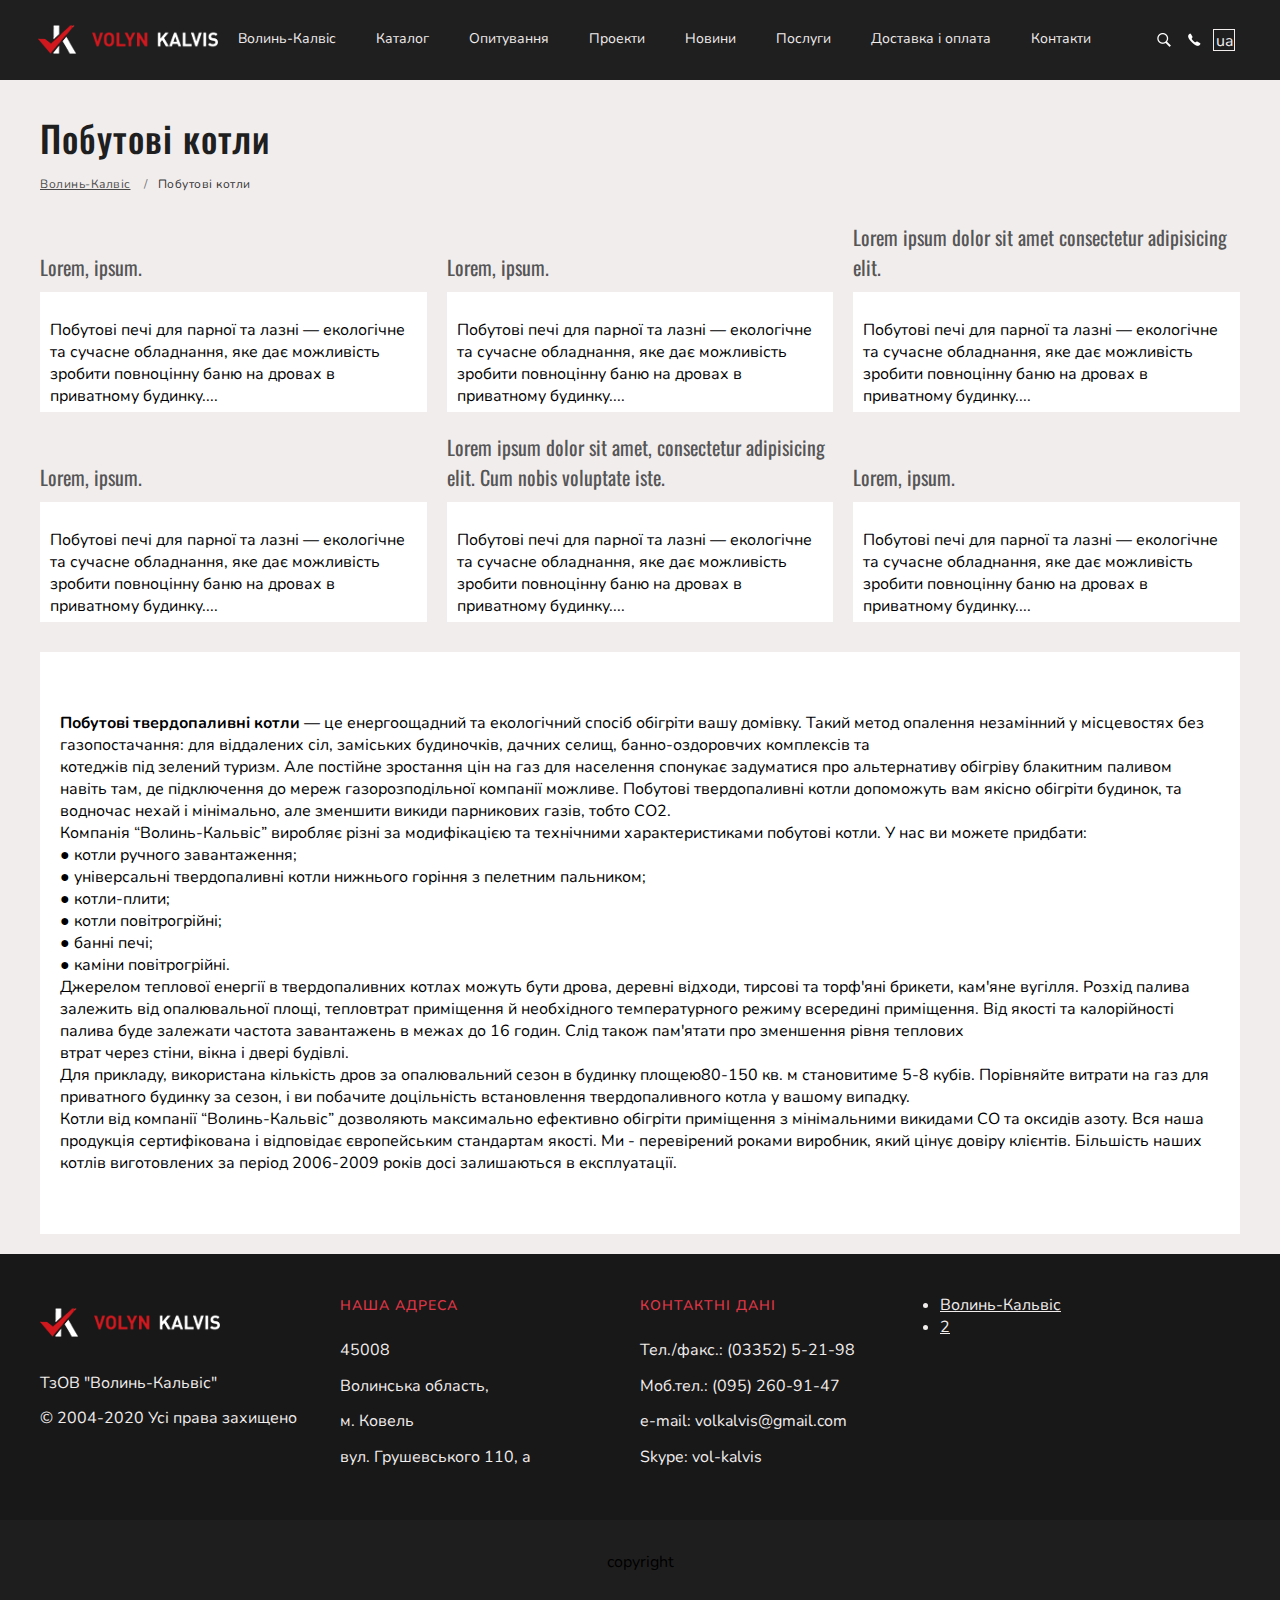
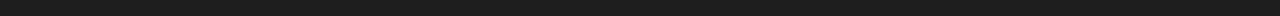
==== category.html @ 10a9b362 "add subcategory.html" ====
<!DOCTYPE html>
<html lang="en">
<head>
  <meta charset="UTF-8">
  <meta name="viewport" content="width=device-width, initial-scale=1.0">
  <title> category </title>
  <link rel="stylesheet" href="css/style.css">
</head>

<body>

  <header id="header">
    <a href="" id="logo"></a>
    <!-- #logo -->

    <nav id="levus-menu" class="desktop">
      <ul>
        <li><a href="/">Волинь-Калвіс</a>
          <ul>
            <li><a href="/istoriia-pidpryiemstva">Історія підприємства</a></li>
            <li><a href="/nagorody">Нагороди</a></li>
            <li><a href="/sertyfikacics-produkcics">Сертифікації продукції</a></li>
            <li><a href="/tehnologichni-mojlyvosti">Технологічні можливості</a></li>
          </ul>
        </li>
        <li><a href="#">Каталог</a>
          <ul>
            <li><a href="/pobutovi-kotly">Побутові котли</a></li>
            <li><a href="/promyslovi-kotly">Промислові котли</a></li>
            <li><a href="/kotelne-obladnannia">Котельне обладнання</a></li>
            <li><a href="/opciina-komplektaciia-promyslovyh-kotliv">Опційна комплектація промислових котлів</a></li>
            <li><a href="/silgospprodukciia">Сільгосппродукція</a></li>
            <li><a href="/rizne">Різне</a></li>
          </ul>
        </li>
        <li><a href="/opytuvannia">Опитування</a></li>
        <li><a href="/proiekty">Проекти</a></li>
        <li><a href="/novyny">Новини</a></li>
        <li><a href="/poslugy">Послуги</a></li>
        <li><a href="/dostavka-i-oplata">Доставка і оплата</a></li>
        <li><a href="/kontakty">Контакти</a></li>
      </ul>
    </nav>
    <!-- #levus-menu -->

    <div id="search"></div>
    <!-- #search -->

    <div id="phone"></div>
    <!-- #phone -->

    <div id="lang">
      <span>ua</span>
      <ul>
        <li><a href="">ua</a></li>
        <li><a href="">en</a></li>
        <li><a href="">ru</a></li>
      </ul>
    </div>
    <!-- #lang -->
  </header>
  <!-- #header -->

  <div id="page-title">
    <h1>Побутові котли </h1>
  </div>
  <!-- #page-title -->

  <ol id="breadcrumbs" itemscope="" itemtype="http://schema.org/BreadcrumbList">
    <li itemprop="itemListElement" itemscope="" itemtype="http://schema.org/ListItem">
      <a itemprop="item" href="/"><span itemprop="name">Волинь-Калвіс</span></a>
      <meta itemprop="position" content="1">
    </li>
    <li>Побутові котли</li>
  </ol>
  <!-- #breadcrumb -->

  <section id="catalog">
    <article>
      <header>
        <a href="">Lorem, ipsum.</a>
      </header>
      <figure>
        <img src="https://picsum.photos/id/120/350/250" alt="">
        <figcaption>Побутові печі для парної та лазні ― екологічне та сучасне обладнання, яке дає можливість зробити повноцінну баню на дровах в приватному будинку....</figcaption>
      </figure>
    </article>
    <article>
      <header>
        <a href="">Lorem, ipsum.</a>
      </header>
      <figure>
        <img src="https://picsum.photos/id/121/350/250" alt="">
        <figcaption>Побутові печі для парної та лазні ― екологічне та сучасне обладнання, яке дає можливість зробити повноцінну баню на дровах в приватному будинку....</figcaption>
      </figure>
    </article>
    <article>
      <header>
        <a href="">Lorem ipsum dolor sit amet consectetur adipisicing elit.</a>
      </header>
      <figure>
        <img src="https://picsum.photos/id/122/350/250" alt="">
        <figcaption>Побутові печі для парної та лазні ― екологічне та сучасне обладнання, яке дає можливість зробити повноцінну баню на дровах в приватному будинку....</figcaption>
      </figure>
    </article>
    <article>
      <header>
        <a href="">Lorem, ipsum.</a>
      </header>
      <figure>
        <img src="https://picsum.photos/id/123/350/250" alt="">
        <figcaption>Побутові печі для парної та лазні ― екологічне та сучасне обладнання, яке дає можливість зробити повноцінну баню на дровах в приватному будинку....</figcaption>
      </figure>
    </article>
    <article>
      <header>
        <a href="">Lorem ipsum dolor sit amet, consectetur adipisicing elit. Cum nobis voluptate iste.</a>
      </header>
      <figure>
        <img src="https://picsum.photos/id/124/350/250" alt="">
        <figcaption>Побутові печі для парної та лазні ― екологічне та сучасне обладнання, яке дає можливість зробити повноцінну баню на дровах в приватному будинку....</figcaption>
      </figure>
    </article>
    <article>
      <header>
        <a href="">Lorem, ipsum.</a>
      </header>
      <figure>
        <img src="https://picsum.photos/id/125/350/250" alt="">
        <figcaption>Побутові печі для парної та лазні ― екологічне та сучасне обладнання, яке дає можливість зробити повноцінну баню на дровах в приватному будинку....</figcaption>
      </figure>
    </article>    
  </section>
  <!-- #catalog -->

  <main id="main">
    <strong>Побутові твердопаливні котли</strong> ― це енергоощадний та екологічний спосіб обігріти вашу домівку. Такий метод опалення незамінний у місцевостях без газопостачання: для віддалених сіл, заміських будиночків, дачних селищ, банно-оздоровчих комплексів та<br>
    котеджів під зелений туризм. Але постійне зростання цін на газ для населення спонукає задуматися про альтернативу обігріву блакитним паливом навіть там, де підключення до мереж газорозподільної компанії можливе. Побутові твердопаливні котли допоможуть вам якісно обігріти будинок, та водночас нехай і мінімально, але зменшити викиди парникових газів, тобто СО2.<br>
    Компанія “Волинь-Кальвіс” виробляє різні за модифікацією та технічними характеристиками побутові котли. У нас ви можете придбати:<br>
    ● котли ручного завантаження;<br>
    ● універсальні твердопаливні котли нижнього горіння з пелетним пальником;<br>
    ● котли-плити;<br>
    ● котли повітрогрійні;<br>
    ● банні печі;<br>
    ● каміни повітрогрійні.<br>
    Джерелом теплової енергії в твердопаливних котлах можуть бути дрова, деревні відходи, тирсові та торф'яні брикети, кам'яне вугілля. Розхід палива залежить від опалювальної площі, тепловтрат приміщення й необхідного температурного режиму всередині приміщення. Від якості та калорійності палива буде залежати частота завантажень в межах до 16 годин. Слід також пам'ятати про зменшення рівня теплових<br>
    втрат через стіни, вікна і двері будівлі.<br>
    Для прикладу, використана кількість дров за опалювальний сезон в будинку площею80-150 кв. м становитиме 5-8 кубів. Порівняйте витрати на газ для приватного будинку за сезон, і ви побачите доцільність встановлення твердопаливного котла у вашому випадку.<br>
    Котли від компанії “Волинь-Кальвіс” дозволяють максимально ефективно обігріти приміщення з мінімальними викидами СО та оксидів азоту. Вся наша продукція сертифікована і відповідає європейським стандартам якості. Ми - перевірений роками виробник, який цінує довіру клієнтів. Більшість наших котлів виготовлених за період 2006-2009 років досі залишаються в експлуатації.
  </main>
  <!-- #main -->

  <footer id="footer">
    <div>
      <p><img src="images/logo.png" alt=""></p>
      <p>ТзОВ "Волинь-Кальвіс" </p>
      <p>© 2004-2020 Усі права захищено</p>
    </div>
    <div>
      <h4>Наша адреса</h4>
      <p>45008</p>
      <p>Волинська область,</p>
      <p>м. Ковель</p>
      <p>вул. Грушевського 110, а</p>
    </div>
    <div>
      <h4>Контактні дані</h4>
      <p>Тел./факс.: (03352) 5-21-98</p>
      <p>Моб.тел.: (095) 260-91-47</p>
      <p>e-mail: volkalvis@gmail.com</p>
      <p>Skype: vol-kalvis</p>
    </div>
    <div>
      <ul>
        <li><a href="">Волинь-Кальвіс</a></li>
        <li><a href="">2</a></li>
      </ul>
    </div>
  </footer>
  <!-- #footer -->

  <footer id="copyright">
    <p>copyright</p>
  </footer>
  <!-- #copyright -->

  <script src="js/app.js"></script>
</body>
</html>
---- css/style.css ----
@import url('https://fonts.googleapis.com/css?family=Nunito:300,300i,400i,700,700i|Oswald:400,600&display=swap&subset=cyrillic');

/* include grid */
@import url('./grid.css');

/* include menu */
@import url('./menu.css');

/* include slider */
@import url('./slider.css');

/* include slider */
@import url('./modal.css');

/* style */
*,
::after,
::before {
  padding: 0;
  margin: 0;
  box-sizing: border-box;
}

:root {
  --black: #000;
  --dark: #1f1f1f;
  --dark-footer: #181818;
  --dark-copyright: #1e1e1e;
  --light: #f1eded;
  --white: #fff;
  --light-gray: #f1eded;
  --gray: #565656;
  --red: #920d12;
  --dark-red: #5a070c;
  --light-red: #dc3545;
  --light-red-2: #d0181e;
  --light-red-3: #b5161b;
  --opacity: rgba(0, 0, 0, .5);
}

body {
  font-family: 'Nunito', sans-serif;
  font-size: 16px;
  font-weight: 400;
  background: var(--light-gray);
}

p {
  line-height: 1.6;
  letter-spacing: 0;
  color: var(--black);
  margin: 0 0 10px;
}

img {
  max-width: 100% !important;
  height: auto !important;
}

h1,
h2,
h3,
h4,
h5,
h6,
.h1,
.h2,
.h3,
.h4,
.h5,
.h6 {
  font-family: 'Oswald', sans-serif;
  color: var(--dark);
  margin: 0;
  letter-spacing: 1px;
  font-weight: 500;
}

/* спеціальний клас-обгортка для малих екранів */
.levus-table-wrapper {
  overflow-x: auto;
}

/* срана таблиця*/
table {
  width: 100%;
  border-collapse: collapse;
  margin: 10px 0;
}

tr,
td {
  padding: 5px;
  border: 1px solid var(--gray);
}

/* заголовок блоку */
.header-section {
  margin: 0 0 30px;
  text-align: center;
}

.header-section p {
  text-align: center !important;
}

/* заголовок з рискою вгорі */
.title {
  position: relative;
  font-size: 32px;
  line-height: 42px;
  margin-bottom: 15px;
  text-transform: uppercase;
  font-family: 'Oswald', sans-serif;
}

.title::before {
  content: "";
  position: absolute;
  left: 50%;
  top: -30px;
  margin-left: -50px;
  height: 2px;
  width: 100px;
  background-color: var(--red);
}

p.lead {
  font-size: 18px;
  font-weight: 300;
  line-height: 22px;
}

/* 2 типи логотипа */
#logo {
  text-decoration: none;
  background: url('../images/logo.png') no-repeat;
  width: 180px;
  height: 58px;
  display: block;
}

/* кнопка пошуку */
#search {
  width: 22px;
  height: 22px;
  display: inline-block;
  background: url('[data-uri]') center center no-repeat;
  cursor: pointer;
}

/* кнопка дзвінка */
#phone {
  width: 22px;
  height: 22px;
  display: inline-block;
  background: url('[data-uri]') center center no-repeat;
  cursor: pointer;
}

/* кнопка мов*/
#lang {
  width: 22px;
  height: 22px;
  display: inline-block;
  color: var(--light);
  border: 1px solid var(--light);
  padding: 0 2px;
  cursor: pointer;
  position: relative;

  -webkit-transition: border-color .5s;
  transition: border-color .5s;
}

#lang:hover {
  border-color: var(--red);
}

#lang ul {
  display: none;
  width: 30px;
  padding: 5px;
  text-align: center;
  background: var(--dark);
  position: absolute;
  right: -5px;
  top: 105%;
}

#lang:hover ul {
  display: block;
}

#lang li {
  display: block;
}

#lang a {
  color: var(--light);
  text-decoration: none;
}

#lang a:hover {
  color: var(--red);
}

/* ///////
index page
/////// */

/* 6 blocks */
#welcome article:nth-child(1) {
  background-color: var(--dark-red);
}

#welcome article:nth-child(2) {
  background-color: var(--red);
}

#welcome article:nth-child(3) {
  background-color: var(--light-red-2);
}

#welcome article:nth-child(4) {
  background-color: var(--light-red-3);
}

#welcome article:nth-child(5) {
  background-color: var(--red);
}

#welcome article:nth-child(6) {
  background-color: var(--dark-red);
}

#welcome a {
  font-family: 'Oswald', sans-serif;
  font-weight: 600;
  font-size: 20px;
  text-transform: uppercase;
  color: var(--white);
  text-decoration: underline;
}

#welcome a:hover {
  text-decoration: none;
}

#welcome h3 {
  margin: 10px 0;
}

#welcome p {
  color: var(--white);
}

/* about us for home */
#about p {
  text-align: justify;
}

/* блок 4 новин на головній */
#home-news {
  background: var(--light);
}

/* 1news */
#home-news article {
  background: var(--white);
}

#home-news article time {
  margin: 10px 10px 0;
  font-size: 12px;
  display: block;
}

#home-news article h2 {
  margin: 15px 10px;
}

#home-news article h2 a {
  font-size: 18px;
  color: var(--red);
  letter-spacing: -0.1px;
  line-height: 23px;
  display: block;
  text-decoration: none;
  font-family: 'Oswald', sans-serif;

  -webkit-transition: color .5s;
  transition: color .5s;
}

#home-news article h2 a:hover {
  color: var(--dark);
}

#home-news article p {
  padding: 0 10px;
  line-height: 1.3;
}

/* колбек на головній  */
#callback {
  color: var(--white);
}

#callback > article {
  background-repeat: no-repeat !important;
  background-position-x: center !important;
  background: url('../images/callback.jpg');
}

/* текст зліва */
#callback-text {
  margin: 10px;
  text-align: center;
}

@media(max-width: 991px) {
  #callback-text {
    text-align: right;
  }
}

@media(max-width: 776px) {
  #callback-text {
    text-align: center;
  }
}

#callback h2 {
  font-size: 42px;
  font-weight: bold;
  color: var(--white);
}

#callback p {
  font-size: 22px;
  color: var(--white);
}


/* кнопки справа */
#callback-button {
  margin: 10px;
  text-align: center;
}

@media(max-width: 991px) {
  #callback-button {
    text-align: left;
  }
}

@media(max-width: 776px) {
  #callback-button {
    text-align: center;
  }
}

#callback-button a {
  font-size: 14px;
  display: inline-block;
  padding: 12px;
  background: var(--light-red-2);
  color: var(--light);
  text-transform: uppercase;
  font-family: 'Oswald', sans-serif;
  margin: 5px;
  letter-spacing: 1px;
  text-align: center;
  text-decoration: none;
  -webkit-transition: background .5s;
  transition: background .5s;
}

#callback-button a:hover {
  background: var(--red);
}

/* ///////
inner page
/////// */

/* хлібні крихти */
#breadcrumbs {
  font-size: 12px;
  font-weight: 400;
  letter-spacing: 0.5px;
  padding: 0;
}

#breadcrumbs li {
  display: inline;
  position: relative;
  opacity: .8;
}

#breadcrumbs li::before {
  content: "/";
  display: inline-block;
  padding: 0 10px;
  color: var(--gray);
}

#breadcrumbs li:first-child::before {
  content: "";
  display: none;
}

#breadcrumbs a {
  color: var(--dark);
  text-decoration: underline;
}

#breadcrumbs a:hover {
  color: var(--red);
  text-decoration: none;
}

/* сторінка товару */
#item-header {
  position: relative;
}

/* dark cover */
#item-header::after {
  content: '';
  position: absolute;
  top: 0;
  left: 0;
  width: 100%;
  height: 100%;
  background: var(--opacity);
  z-index: 1;
}

#item-header #page-title,
#item-header #breadcrumbs {
  position: relative;
  z-index: 2;
}

#item-header #breadcrumbs a {
  color: var(--white);
}

#item-header #breadcrumbs li::before {
  color: var(--white);
}

/* стилі сторінки товару */
#item ul,
#item ol {
  margin: 10px 10px 10px 40px;
}

/* доставка вгорі справа*/
#item-delivery {
  padding: 0 0 0 15px;
  border-left: 2px dashed var(--light-red);
}

@media(max-width: 776px) {
  #item-delivery {
    padding: 15px 0 0;
    border: none;
    border-top: 2px dashed var(--gray);
  }
}

#item-delivery h1,
#item-delivery h2,
#item-delivery h3,
#item-delivery h4 {
  color: var(--light-red);
  margin: 0 0 10px;
}

/**/
#item-desc p {
  margin: 0 0 5px 5px;
}

/* блоки на всю ширину */
#item-view,
#item-table,
#item-form {
  padding: 20px 0 0 0;
  border-top: 2px dashed var(--gray);
}

#form label:nth-child(1) {
  display: block;
}

#form label:nth-child(2) {
  display: block;
}

#form label:nth-child(3) {
  display: block;
}

#form label:nth-child(4) {
  display: block;
}

#form p {
  display: inline-block;
}

#form input[type="text"],
#form textarea{
  display: block;
  width: 100%;
  padding: 10px;
  outline: none;
  border: 1px solid var(--opacity);
  font-size: 12px;
}

#form textarea{
  height: 120px;
  resize: none;
}

#form input[type="text"]:focus,
#form textarea:focus{
  border-color: var(--black);
}

#form input[type="submit"]{
  padding: 5px 10px;
  cursor: pointer;
  background: var(--red);
  color: var(--light);
  border: none;
}

/* ///////
blank page
/////// */

#main {
  background: var(--white);
}

#main h1,
#main h2,
#main h3,
#main h4,
#main h5 {
  margin-bottom: 16px;
  text-transform: uppercase;
  font-weight: 600;
}

#main h1 {
  font-size: 40px;
}

#main h2 {
  font-size: 32px;
}

#main h3 {
  font-size: 26px;
}

#main h4 {
  font-size: 18px;
}

/* ///////
items page
/////// */

/* перелік елементів, наприклад, новин */
#catalog article header {
  min-height: 70px;
  display: flex;
  align-items: flex-end;
}

#catalog article header a {
  font-family: 'Oswald', sans-serif;
  text-decoration: none;
  color: var(--gray);
  font-size: 20px;
  display: block;
  margin: 0 0 10px;

  transition: color .5s;
}

#catalog article header a:hover {
  color: var(--red);
}

#catalog article figure {
  background: var(--white);
}

#catalog article figure img {
  width: 100% !important;
}

#catalog article figcaption {
  padding: 5px 10px;
}

/* ////////
subcategory 
//////// */

#main ul,
#main ul{
  margin: 5px 0 5px;
  overflow: hidden;
}

#main li{
  margin: 0 0 0 30px;
}

/* пiдвал */
#footer {
  background: var(--dark-footer);
}

#footer p {
  color: var(--light);
}

#footer h4 {
  font-family: 'Nunito', sans-serif;
  color: var(--light-red);
  font-size: 14px;
  letter-spacing: 1px;
  font-weight: 600;
  text-transform: uppercase;
  line-height: 24px;
  margin-bottom: 20px;
}

#footer li {
  color: var(--light);
}

#footer li a {
  color: var(--light);
}

#footer li a:hover {
  text-decoration: none;
}

/* цопірайти */
#copyright {
  background: var(--dark-copyright);
}

/**/
.overlay {
  position: fixed;
  z-index: 10;
  background: rgba(0, 0, 0, 0.9);
  top: 0;
  left: 0;
  width: 100%;
  height: 0;
  visibility: hidden;
  opacity: 0;
  -webkit-transition: opacity .35s, visibility .35s, height .35s;
  transition: opacity .35s, visibility .35s, height .35s;

  display: flex;
  align-items: center;
  justify-content: center;
}
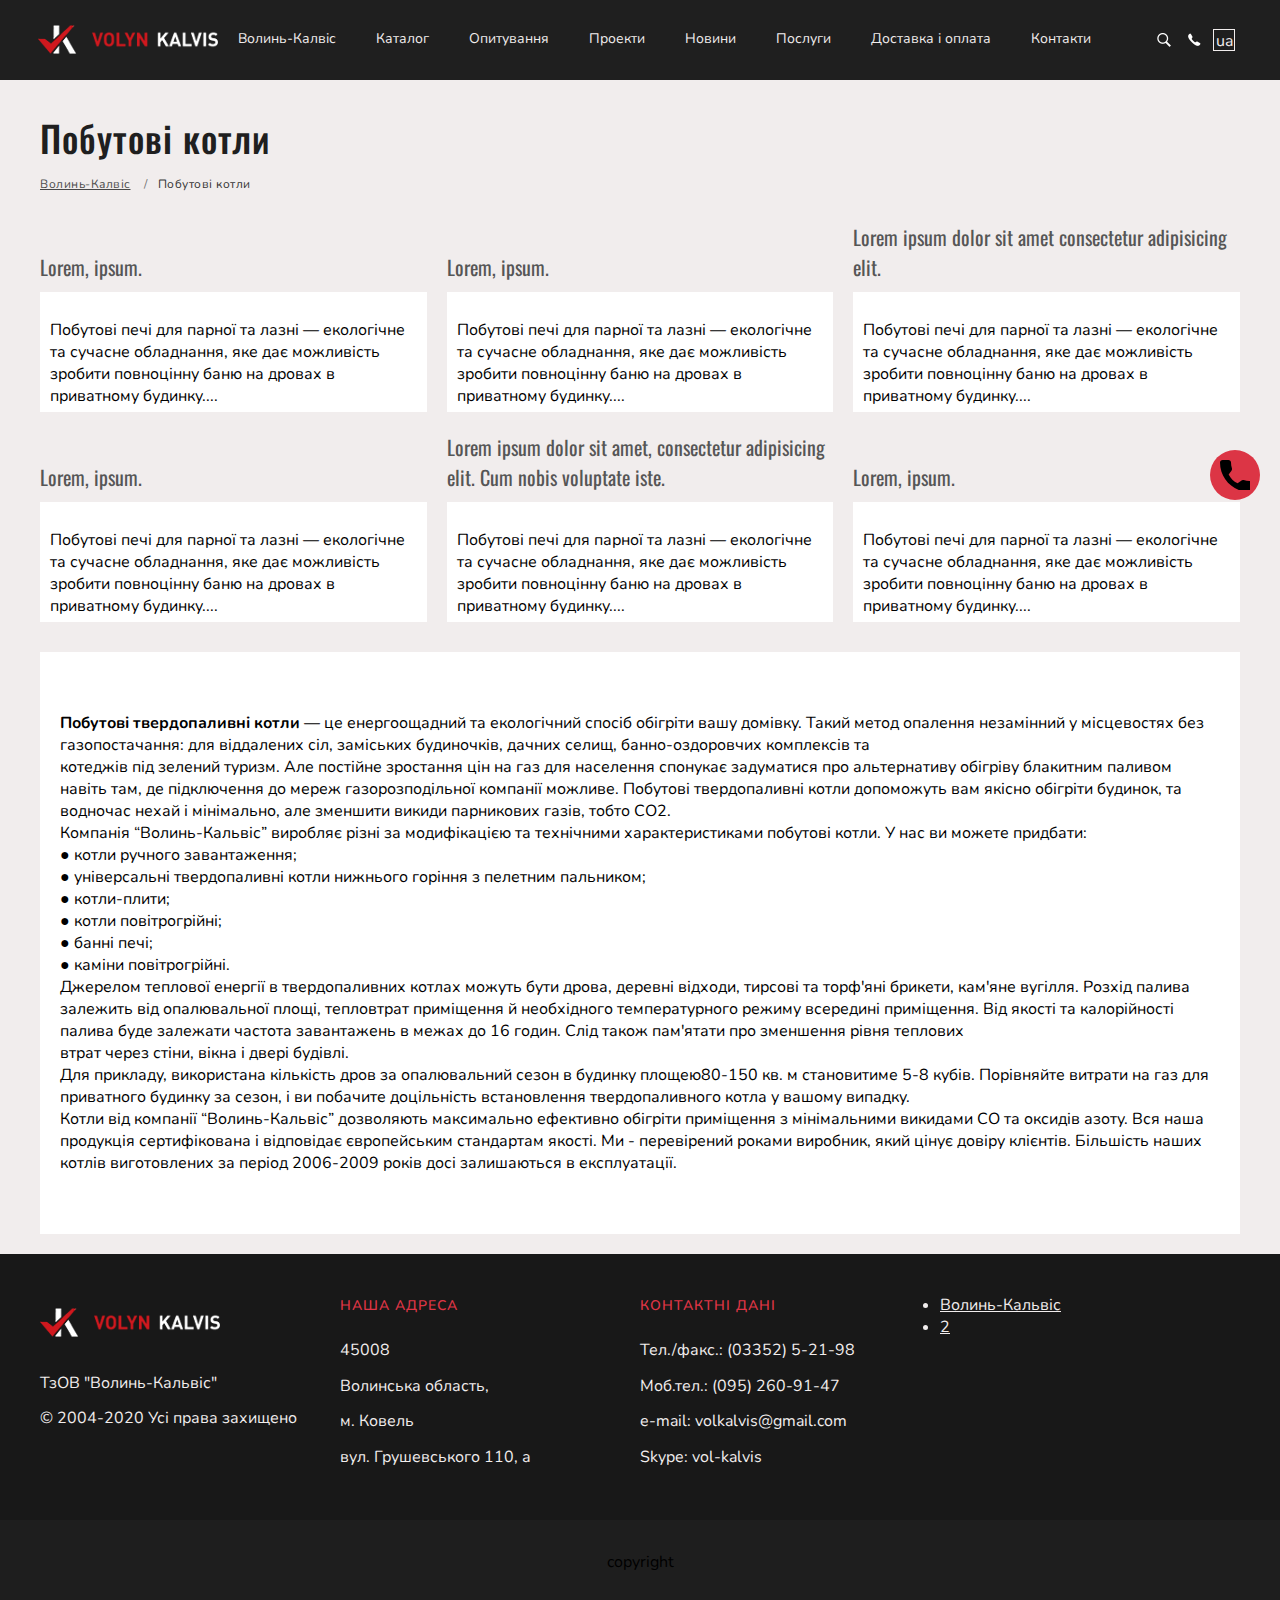
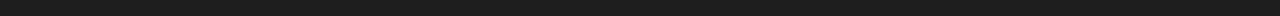
==== commit 85150492: "add phone" ====
--- a/category.html
+++ b/category.html
@@ -184,6 +184,14 @@
   </footer>
   <!-- #copyright -->
 
+  <div class="phone"></div>
+  <!-- слухавка справа екрана -->
+
+  <div id="phone-modal" class="levus-modal">
+    <p>Lorem ipsum dolor, sit amet consectetur adipisicing elit. Tenetur illum eum nulla eligendi beatae omnis nostrum voluptate aperiam perspiciatis quidem voluptatem cumque, quia unde aut veniam. Facilis eum dolorum deleniti!</p>
+  </div>
+  <!-- модальне вікно -->
+
   <script src="js/app.js"></script>
 </body>
 </html>--- a/css/style.css
+++ b/css/style.css
@@ -9,8 +9,11 @@
 /* include slider */
 @import url('./slider.css');
 
-/* include slider */
+/* include modal */
 @import url('./modal.css');
+
+/* include animation */
+@import url('./animation.css');
 
 /* style */
 *,
@@ -302,12 +305,37 @@
   line-height: 1.3;
 }
 
+/* усі новини */
+#home-news>p {
+  text-align: center;
+  margin: 20px 0;
+}
+
+#home-news>p a {
+  font-size: 14px;
+  display: inline-block;
+  padding: 12px;
+  background: var(--light-red-2);
+  color: var(--light);
+  text-transform: uppercase;
+  font-family: 'Oswald', sans-serif;
+  letter-spacing: 1px;
+  text-align: center;
+  text-decoration: none;
+  -webkit-transition: background .5s;
+  transition: background .5s;
+}
+
+#home-news>p a:hover {
+  background: var(--red);
+}
+
 /* колбек на головній  */
 #callback {
   color: var(--white);
 }
 
-#callback > article {
+#callback>article {
   background-repeat: no-repeat !important;
   background-position-x: center !important;
   background: url('../images/callback.jpg');
@@ -493,28 +521,15 @@
   border-top: 2px dashed var(--gray);
 }
 
-#form label:nth-child(1) {
-  display: block;
-}
-
-#form label:nth-child(2) {
-  display: block;
-}
-
-#form label:nth-child(3) {
-  display: block;
-}
-
-#form label:nth-child(4) {
-  display: block;
-}
-
-#form p {
-  display: inline-block;
-}
-
-#form input[type="text"],
-#form textarea{
+
+/* /////////////////
+загальні стилі форми 
+///////////////// */
+
+input[type="text"],
+input[type="tel"],
+input[type="email"],
+textarea {
   display: block;
   width: 100%;
   padding: 10px;
@@ -523,22 +538,173 @@
   font-size: 12px;
 }
 
-#form textarea{
+textarea {
   height: 120px;
   resize: none;
 }
 
-#form input[type="text"]:focus,
-#form textarea:focus{
+input[type="text"]:focus,
+input[type="tel"]:focus,
+input[type="email"]:focus,
+textarea:focus {
   border-color: var(--black);
 }
 
-#form input[type="submit"]{
+input[type="submit"] {
   padding: 5px 10px;
   cursor: pointer;
   background: var(--red);
   color: var(--light);
   border: none;
+}
+
+/* /////////////////////
+форма на сторінці товару
+///////////////////// */
+
+#item-form form label:nth-child(1) {
+  display: block;
+}
+
+#item-form form label:nth-child(2) {
+  display: block;
+}
+
+#item-form form label:nth-child(3) {
+  display: block;
+}
+
+#item-form form label:nth-child(4) {
+  display: block;
+}
+
+#item-form form p {
+  display: inline-block;
+}
+
+/* //////////////////////
+форма - опитувальний лист 
+////////////////////// */
+
+.col-5 {
+  display: grid;
+  grid-template-columns: repeat(5, 1fr);
+  grid-gap: 10px;
+
+  margin: 0 0 20px;
+}
+
+@media(max-width: 776px){
+  .col-5{
+    grid-template-columns: repeat(3, 1fr)
+  }
+}
+
+@media(max-width: 500px){
+  .col-5{
+    grid-template-columns: 1fr;
+  }
+}
+
+.col-4 {
+  display: grid;
+  grid-template-columns: repeat(4, 1fr);
+  grid-gap: 10px;
+
+  margin: 0 0 20px;
+}
+
+@media(max-width: 776px){
+  .col-4{
+    grid-template-columns: repeat(2, 1fr);
+  }
+}
+
+@media(max-width: 500px){
+  .col-4{
+    grid-template-columns: 1fr;
+  }
+}
+
+.col-3 {
+  display: grid;
+  grid-template-columns: repeat(3, 1fr);
+  grid-gap: 10px;
+
+  margin: 0 0 20px;
+}
+
+@media(max-width: 500px){
+  .col-3{
+    grid-template-columns: 1fr;
+  }
+}
+
+.col-2 {
+  display: grid;
+  grid-template-columns: repeat(2, 1fr);
+  grid-gap: 10px;
+
+  margin: 0 0 20px;
+}
+
+@media(max-width: 500px){
+  .col-2{
+    grid-template-columns: 1fr;
+  }
+}
+
+.col-1 {
+  margin: 0 0 20px;
+}
+
+.col-5 label,
+.col-4 label,
+.col-3 label,
+.col-2 label,
+.col-1 label{
+  align-self: center;
+}
+
+.col-5 label input[type="checkbox"],
+.col-4 label input[type="checkbox"],
+.col-3 label input[type="checkbox"],
+.col-2 label input[type="checkbox"],
+.col-1 label input[type="checkbox"]{
+  position: relative;
+  top: 2px;
+  margin: 0 5px 0 0;
+}
+
+/* основний заголовок у таблиці */
+form h5 {}
+
+/* підзаголовок */
+form h6 {
+  font-size: 16px;
+  margin-bottom: 16px;
+}
+
+form label{
+  cursor: pointer;
+  background: var(--light);
+  padding: 10px;
+}
+
+/* 3 фото внизу сторінки */
+.gallery li {
+  display: block;
+  margin: 0 !important;
+}
+
+.gallery li img {
+  width: 100% !important;
+}
+
+.gallery figcaption {
+  font-style: italic;
+  display: block;
+  margin: 0 0 10px;
 }
 
 /* ///////
@@ -618,14 +784,88 @@
 //////// */
 
 #main ul,
-#main ul{
+#main ul {
   margin: 5px 0 5px;
   overflow: hidden;
 }
 
-#main li{
+#main li {
   margin: 0 0 0 30px;
 }
+
+/* //////////
+all news page
+////////// */
+
+/* 1news */
+#news article {
+  background: var(--white);
+}
+
+#news article time {
+  margin: 10px 10px 0;
+  font-size: 12px;
+  display: block;
+}
+
+#news article h2 {
+  margin: 15px 10px;
+}
+
+#news article h2 a {
+  font-size: 18px;
+  color: var(--red);
+  letter-spacing: -0.1px;
+  line-height: 23px;
+  display: block;
+  text-decoration: none;
+  font-family: 'Oswald', sans-serif;
+
+  -webkit-transition: color .5s;
+  transition: color .5s;
+}
+
+#news article h2 a:hover {
+  color: var(--dark);
+}
+
+#news article p {
+  padding: 0 10px;
+  line-height: 1.3;
+}
+
+/* ///////
+pagination 
+/////// */
+
+.pagination {
+  text-align: center;
+  margin: 0 0 20px;
+}
+
+.pagination ul {
+  display: inline-block;
+}
+
+.pagination li {
+  display: inline-block;
+  margin: 0 1px;
+}
+
+.pagination a {
+  display: inline-block;
+  text-decoration: none;
+  padding: 7px 12px;
+  color: var(--white);
+  background: var(--dark);
+  transition: all .5s;
+}
+
+.pagination a:hover {
+  color: var(--dark);
+  background: var(--white);
+}
+
 
 /* пiдвал */
 #footer {
@@ -662,6 +902,35 @@
 /* цопірайти */
 #copyright {
   background: var(--dark-copyright);
+}
+
+/* анімаційна слухавка */
+.phone{
+  position: fixed;
+  top: 50%;
+  right: 20px;
+  width: 50px;
+  height: 50px;
+  border-radius: 50px;
+  background: var(--light-red);
+  cursor: pointer;
+}
+
+.phone::after{
+  content: '';
+  display: block;
+  width: 30px;
+  height: 30px;
+  background-size: contain;
+  background-repeat: no-repeat;
+
+  position: absolute;
+  top: 10px;
+  left: 10px;
+  
+  background: url([data-uri]); 
+
+  animation: ring 2.5s .05s infinite;
 }
 
 /**/
@@ -681,4 +950,25 @@
   display: flex;
   align-items: center;
   justify-content: center;
+}
+
+/* edit button */
+.edit {
+  text-decoration: none;
+  display: inline-block;
+  padding: 5px 10px;
+  position: fixed;
+  top: 50%;
+  left: 10px;
+  background: var(--dark-red);
+  color: var(--light);
+  border: 2px solid var(--light);
+  outline: 2px solid var(--dark-red);
+  -webkit-transition: background .5s;
+  transition: background .5s;
+}
+
+.edit:hover {
+  background: var(--dark);
+  outline: 2px solid var(--dark);
 }